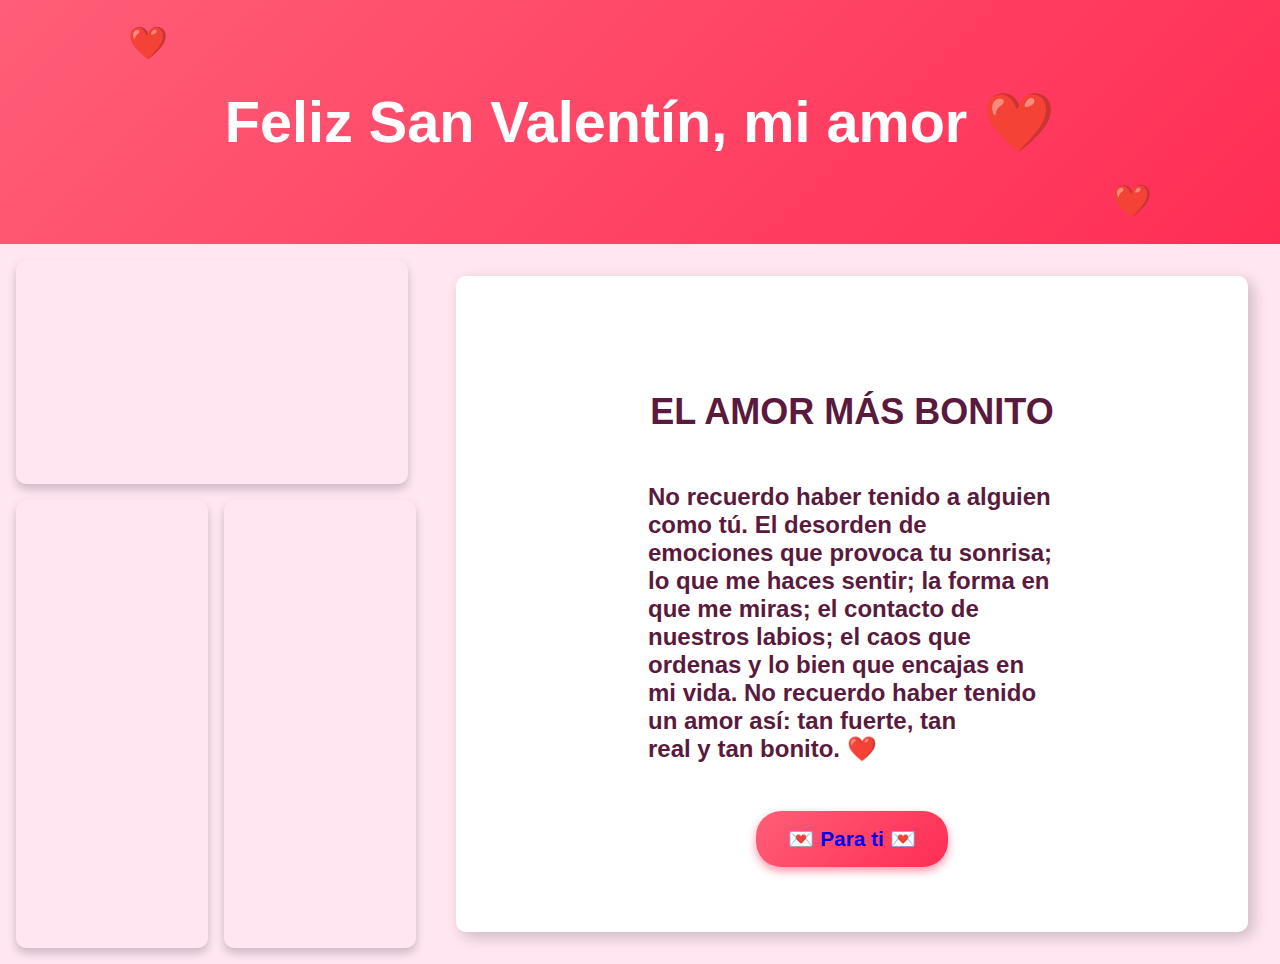
==== index.html @ 14e01562 "Actualizacion 2.0" ====
<!DOCTYPE html>
<html lang="es">
  <head>
    <meta charset="UTF-8" />
    <meta name="viewport" content="width=device-width, initial-scale=1.0" />
    <title>Carta de San Valentín</title>
    <link rel="stylesheet" href="css/styles.css" />
  </head>
  <body>
    <header class="encabezado">
      <h1>Feliz San Valentín, mi amor ❤️</h1>
    </header>

    <main class="contenido">
      <section class="izquierda">
        <div class="video-superior">
          <video src="video/up.mp" autoplay loop muted></video>
        </div>
        <div class="video-inferior">
          <video src="video/left.mp" autoplay loop muted></video>
          <video src="video/right.mp" autoplay loop muted></video>
        </div>
      </section>
      <section class="derecha">
        <div class="mensaje">
          <h2>EL AMOR MÁS BONITO</h2>
          <p>
            No recuerdo haber tenido a alguien como tú. El desorden de emociones
            que provoca tu sonrisa; lo que me haces sentir; la forma en que me
            miras; el contacto de nuestros labios; el caos que ordenas y lo bien
            que encajas en mi vida. No recuerdo haber tenido un amor así: tan
            fuerte, tan real y tan bonito. ❤️
          </p>
          <button class="boton-amor">
            <a href="test.html">💌 Para ti 💌</a>
          </button>
        </div>
      </section>
    </main>
  </body>
</html>
---- css/styles.css ----
/* Estilos generales */
body {
  margin: 0;
  padding: 0;
  font-family: "Lexend Deca", sans-serif;
  background-color: #ffe6f0;
  color: #5a1a3d;
}

/* Encabezado */
.encabezado {
  background: linear-gradient(135deg, #ff5e78, #ff2d55);
  color: white;
  text-align: center;
  padding: 2rem;
  font-size: 1.8rem;
  height: 20vh;
  display: flex;
  justify-content: center;
  align-items: center;
  font-family: "Orbitron", sans-serif;
  position: relative;
}

/* Sección principal */
.contenido {
  display: flex;
  height: 80vh;
}

/* Sección izquierda (videos) */
.izquierda {
  width: 35%;
  display: flex;
  flex-direction: column;
  padding: 1rem;
  gap: 1rem;
}

/* Video superior (horizontal, 25% de altura) */
.video-superior {
  flex: 1;
  border-radius: 10px;
  overflow: hidden;
  box-shadow: 0 5px 10px rgba(0, 0, 0, 0.2);
}

.video-superior video {
  width: 100%;
  height: 100%;
  object-fit: cover;
  border-radius: 10px;
}

/* Videos inferiores (verticales, 75% de altura) */
.video-inferior {
  flex: 2;
  display: flex;
  flex-direction: row;
  gap: 1rem;
}

.video-inferior video {
  width: 49%;
  height: 100%;
  object-fit: cover;
  border-radius: 10px;
  box-shadow: 0 5px 10px rgba(0, 0, 0, 0.2);
}

/* Sección derecha (mensaje) */
.derecha {
  width: 65%;
  display: flex;
  align-items: center;
  justify-content: center;
  text-align: center;
  font-size: 1.5rem;
  padding: 2rem;
  font-weight: bold;
  background: white;
  box-shadow: 5px 5px 15px rgba(0, 0, 0, 0.2);
  border-radius: 10px;
  margin: 2rem;
  position: relative;
}

.derecha h2 {
  padding: 20px 20px;
}

.derecha p {
  text-align: left;
  padding: 0 10rem;
}

.boton-amor {
  margin-top: 1.5rem;
  padding: 1rem 2rem;
  font-size: 1.3rem;
  font-weight: bold;
  color: white;
  background: linear-gradient(135deg, #ff5e78, #ff2d55);
  border: none;
  border-radius: 25px;
  cursor: pointer;
  transition: all 0.3s ease-in-out;
  box-shadow: 0 4px 8px rgba(255, 45, 85, 0.5);
}

.boton-amor a {
  text-decoration: none;
}

.boton-amor a:visited {
  text-decoration: none;
}

.boton-amor:hover {
  transform: scale(1.1);
  box-shadow: 0 6px 12px rgba(255, 45, 85, 0.8);
}

/* Animación de corazones flotantes */
.encabezado::before,
.encabezado::after {
  content: "❤️";
  position: absolute;
  font-size: 2rem;
  animation: flotar 5s infinite ease-in-out;
}

.encabezado::before {
  left: 10%;
  top: 10%;
}

.encabezado::after {
  right: 10%;
  bottom: 10%;
}

@keyframes flotar {
  0% {
    transform: translateY(0);
  }
  50% {
    transform: translateY(-15px);
  }
  100% {
    transform: translateY(0);
  }
}
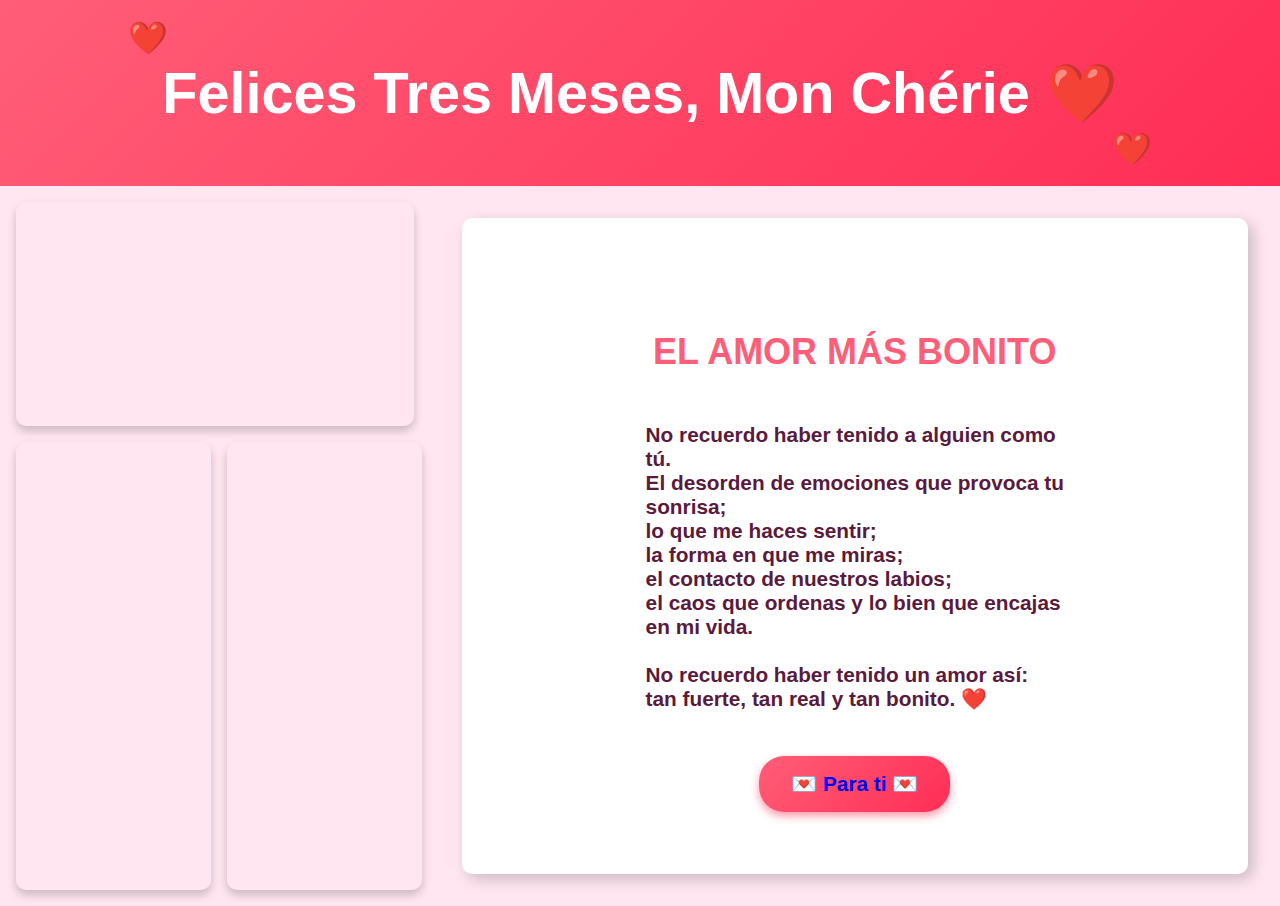
==== commit 586f4f2c: "actualizacion 2.1" ====
--- a/index.html
+++ b/index.html
@@ -4,32 +4,48 @@
     <meta charset="UTF-8" />
     <meta name="viewport" content="width=device-width, initial-scale=1.0" />
     <title>Carta de San Valentín</title>
+    <link
+      rel="shortcut icon"
+      href="img/love-svgrepo-com.svg"
+      type="image/x-icon"
+    />
     <link rel="stylesheet" href="css/styles.css" />
   </head>
   <body>
+    <audio src="sound/Song1.mp3" autoplay loop></audio>
     <header class="encabezado">
-      <h1>Feliz San Valentín, mi amor ❤️</h1>
+      <h1>Felices Tres Meses, Mon Chérie ❤️</h1>
     </header>
 
     <main class="contenido">
       <section class="izquierda">
         <div class="video-superior">
-          <video src="video/up.mp" autoplay loop muted></video>
+          <video src="video/up.mp4" autoplay loop muted></video>
         </div>
         <div class="video-inferior">
-          <video src="video/left.mp" autoplay loop muted></video>
-          <video src="video/right.mp" autoplay loop muted></video>
+          <video src="video/left.mp4" autoplay loop muted></video>
+          <video src="video/right.mp4" autoplay loop muted></video>
         </div>
       </section>
       <section class="derecha">
         <div class="mensaje">
           <h2>EL AMOR MÁS BONITO</h2>
           <p>
-            No recuerdo haber tenido a alguien como tú. El desorden de emociones
-            que provoca tu sonrisa; lo que me haces sentir; la forma en que me
-            miras; el contacto de nuestros labios; el caos que ordenas y lo bien
-            que encajas en mi vida. No recuerdo haber tenido un amor así: tan
-            fuerte, tan real y tan bonito. ❤️
+            No recuerdo haber tenido a alguien como tú.
+            <br />
+            El desorden de emociones que provoca tu sonrisa;
+            <br />
+            lo que me haces sentir;
+            <br />
+            la forma en que me miras;
+            <br />
+            el contacto de nuestros labios;
+            <br />
+            el caos que ordenas y lo bien que encajas en mi vida.
+            <br />
+            <br />
+            No recuerdo haber tenido un amor así: tan fuerte, tan
+            real y tan bonito. ❤️
           </p>
           <button class="boton-amor">
             <a href="test.html">💌 Para ti 💌</a>
--- a/css/styles.css
+++ b/css/styles.css
@@ -12,7 +12,7 @@
   background: linear-gradient(135deg, #ff5e78, #ff2d55);
   color: white;
   text-align: center;
-  padding: 2rem;
+  padding: 0.2rem;
   font-size: 1.8rem;
   height: 20vh;
   display: flex;
@@ -76,7 +76,7 @@
   justify-content: center;
   text-align: center;
   font-size: 1.5rem;
-  padding: 2rem;
+  padding: 1.5rem;
   font-weight: bold;
   background: white;
   box-shadow: 5px 5px 15px rgba(0, 0, 0, 0.2);
@@ -86,10 +86,12 @@
 }
 
 .derecha h2 {
+  color: #ff5e78;
   padding: 20px 20px;
 }
 
 .derecha p {
+  font-size: 1.3rem;
   text-align: left;
   padding: 0 10rem;
 }
@@ -151,3 +153,61 @@
     transform: translateY(0);
   }
 }
+
+/* Responsive Design */
+@media (max-width: 768px) {
+  .encabezado {
+    height: 20vh;
+    width: 120%;
+    left: -30px;
+    padding: 0;
+    margin: 0;
+  }
+
+  .contenido {
+    flex-direction: column;
+    height: auto;
+  }
+
+  .izquierda {
+    width: 100%;
+    padding: 1rem;
+    margin: 1rem;
+  }
+
+  .video-superior,
+  .video-inferior {
+    display: flex;
+    flex-direction: column;
+    gap: 0.5rem;
+  }
+
+  .video-inferior video {
+    width: 100%;
+    height: auto;
+  }
+
+  .derecha {
+    width: 100%;
+    margin: 1rem;
+    padding: 1rem;
+    font-size: 1.2rem;
+  }
+
+  .derecha p {
+    padding: 0 1rem;
+    font-size: 1rem;
+  }
+
+  .boton-amor {
+    width: 80%;
+    font-size: 1rem;
+    padding: 0.8rem;
+  }
+
+  .encabezado {
+    font-size: 1.5rem;
+    height: auto;
+    padding: 1rem;
+  }
+}
